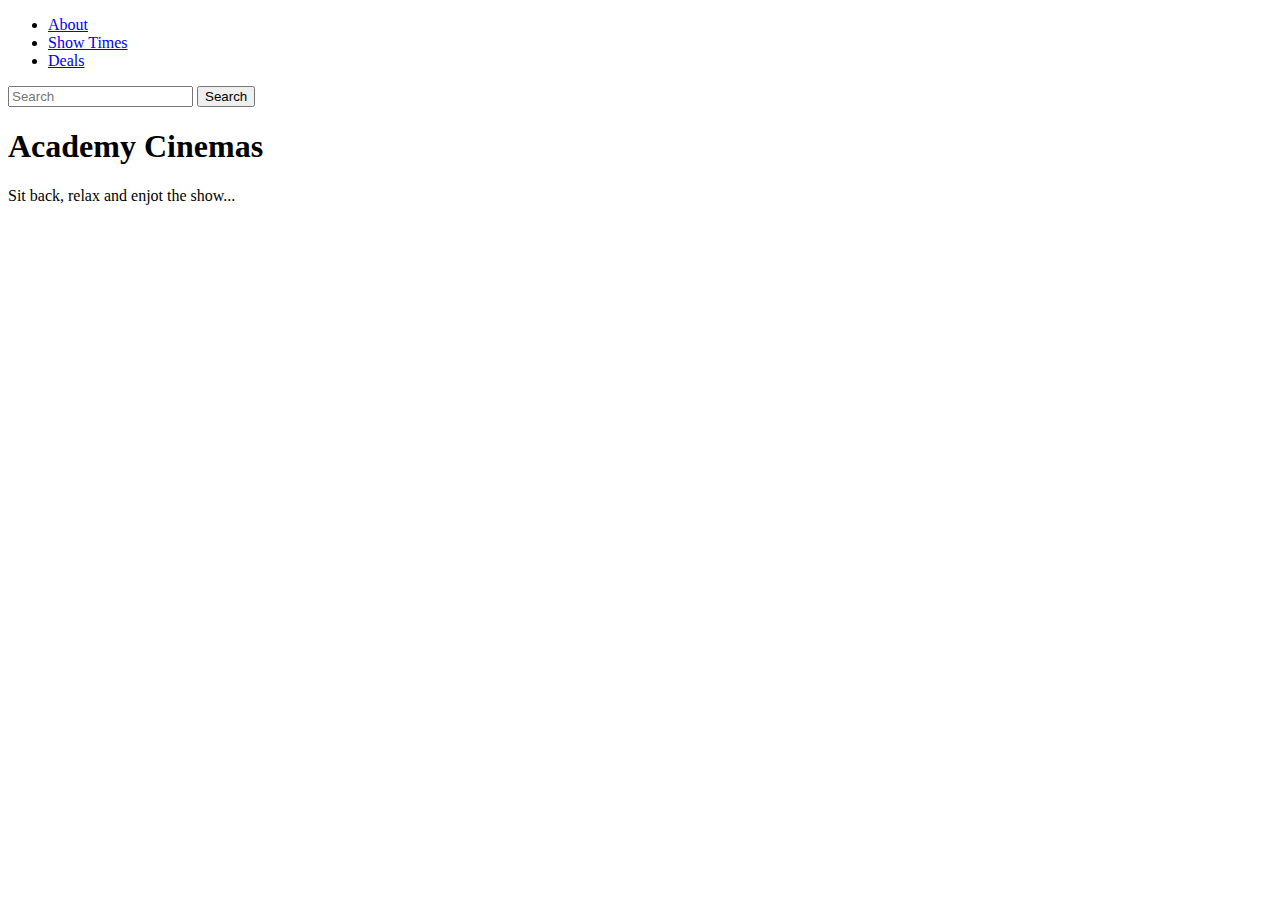
==== Bootstrap/index.html @ c0e187db "Bootstrap folder added, first video code added" ====
<!doctype html>
<html lang="en">
  <head>
    <!-- Required meta tags -->
    <meta charset="utf-8">
    <meta name="viewport" content="width=device-width, initial-scale=1, shrink-to-fit=no">

    <!-- Bootstrap CSS -->
    <link rel="stylesheet" href="https://cdn.jsdelivr.net/npm/bootstrap@4.1.3/dist/css/bootstrap.min.css" integrity="sha384-MCw98/SFnGE8fJT3GXwEOngsV7Zt27NXFoaoApmYm81iuXoPkFOJwJ8ERdknLPMO" crossorigin="anonymous">

    <title>Academy Cinemas</title>
  </head>
  <body>
	<div class="container">

		<!-- BOOTSTRAP CODE FOR NAV -->
		<nav class="navbar navbar-expand-lg navbar-light bg-info">
		  
			<div class="collapse navbar-collapse" id="navbarSupportedContent">
				<ul class="navbar-nav mr-auto">
					<li class="nav-item active">
				  		<a class="nav-link text-light" href="#">About</a>
					</li>
					
					<li class="nav-item active">
				  		<a class="nav-link text-light" href="#">Show Times</a>
					</li>
					<!-- Removing the dropdown menu
					<li class="nav-item dropdown">
				 		<a class="nav-link dropdown-toggle" href="#" id="navbarDropdown" role="button" data-toggle="dropdown" aria-haspopup="true" aria-expanded="false">
							Dropdown
				  		</a>
				  		<div class="dropdown-menu" aria-labelledby="navbarDropdown">
							<a class="dropdown-item" href="#">Action</a>
							<a class="dropdown-item" href="#">Another action</a>
							<div class="dropdown-divider"></div>
							<a class="dropdown-item" href="#">Something else here</a>
				  		</div>
					</li>
					-->
					<li class="nav-item active">
				  		<a class="nav-link text-light" href="#">Deals</a>
					</li>
			  	</ul>

			  	<form class="form-inline my-2 my-lg-0">
					<input class="form-control mr-sm-2" type="search" placeholder="Search" aria-label="Search">
					<button class="btn btn-primary my-2 my-sm-0 text-light" type="submit">Search</button>
			  	</form>
			</div>
		</nav>

		<!-- JUMBOTRON -->
		<div class="jumbotron jumbotron-fluid bg-info text-light">
			<div class="container text-center">
				<h1 class="display-4">Academy Cinemas</h1>
				<p class="lead">Sit back, relax and enjot the show...</p>
			</div>
		</div>

	</div>

    <!-- Optional JavaScript -->
    <!-- jQuery first, then Popper.js, then Bootstrap JS -->
    <script src="https://code.jquery.com/jquery-3.3.1.slim.min.js" integrity="sha384-q8i/X+965DzO0rT7abK41JStQIAqVgRVzpbzo5smXKp4YfRvH+8abtTE1Pi6jizo" crossorigin="anonymous"></script>
    <script src="https://cdn.jsdelivr.net/npm/popper.js@1.14.3/dist/umd/popper.min.js" integrity="sha384-ZMP7rVo3mIykV+2+9J3UJ46jBk0WLaUAdn689aCwoqbBJiSnjAK/l8WvCWPIPm49" crossorigin="anonymous"></script>
    <script src="https://cdn.jsdelivr.net/npm/bootstrap@4.1.3/dist/js/bootstrap.min.js" integrity="sha384-ChfqqxuZUCnJSK3+MXmPNIyE6ZbWh2IMqE241rYiqJxyMiZ6OW/JmZQ5stwEULTy" crossorigin="anonymous"></script>
  </body>
</html>
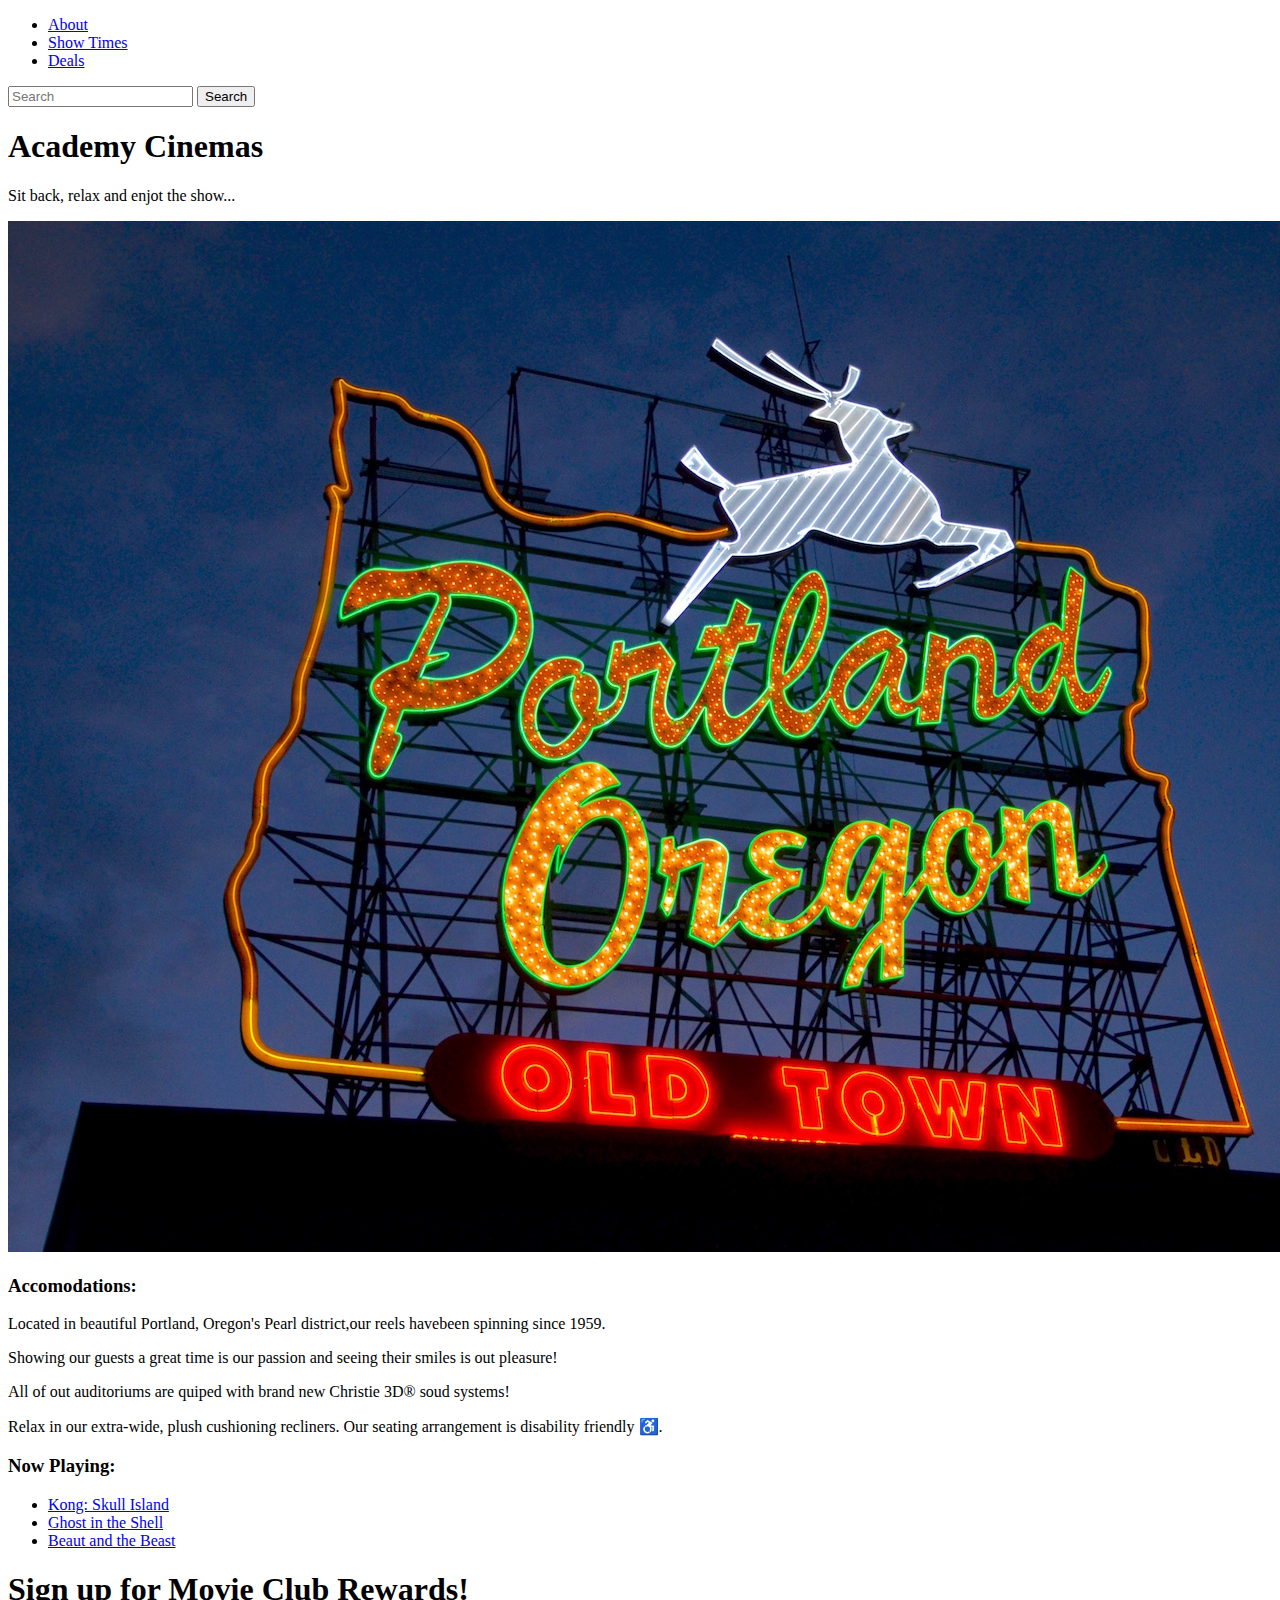
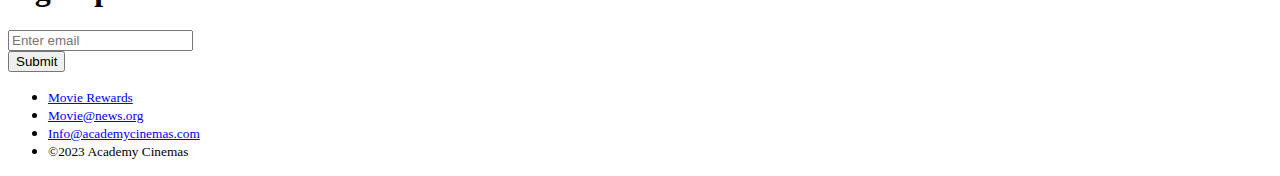
==== commit 2fd1b4cf: "Final save for the day" ====
--- a/Bootstrap/index.html
+++ b/Bootstrap/index.html
@@ -58,6 +58,66 @@
 			</div>
 		</div>
 
+		<!-- COLUMNS -->
+		<div class="container">
+			<div class="row">
+				<div class="col-sm">
+					<img class="img-fluid" src="./images/pdx.jpg" alt="">
+				</div>
+				<div class="col-sm">
+					<h3>Accomodations:</h3>
+					<p>Located in beautiful Portland, Oregon's Pearl district,our reels havebeen spinning since 1959.</p>
+					<p>Showing our guests a great time is our passion and seeing their smiles is out pleasure!</p>
+					<p>All of out auditoriums are quiped with brand new Christie 3D&reg; soud systems!</p>
+					<p>Relax in our extra-wide, plush cushioning recliners. Our seating arrangement is disability friendly &#9855;.</p>
+				</div>
+				<div class="col-sm">
+					<h3>Now Playing:</h3>
+					<ul class="list-group">
+						<li class="list-group-item">
+							<a class="nav-link" href="#">Kong: Skull Island</a>
+						</li>
+						<li class="list-group-item">
+							<a class="nav-link" href="#">Ghost in the Shell</a>
+						</li>
+						<li class="list-group-item">
+							<a class="nav-link" href="#">Beaut and the Beast</a>
+						</li>
+					</ul>
+				</div>
+			</div>
+		</div>
+
+		<!-- SHOWTIMES -->
+
+		<!-- FORMS -->
+		<div class="text-center">
+			<form>
+				<h1 class="text-primary my-5">Sign up for Movie Club Rewards!</h1>
+				<div class="form-group">
+					<input type="email" class="form-control" id="exampleInputEmail1" aria-describedby="emailHelp" placeholder="Enter email">
+				</div>
+				<button type="submit" class="btn btn-primary">Submit</button>
+			</form>
+		</div>
+
+		<div class="container my-5">
+			<ul	class="nav">
+				<li class="nav-item">
+					<small><a class="nav-link active" href="#">Movie Rewards</a></small>
+				</li>
+				<li class="nav-item">
+					<small><a class="nav-link" href="#">Movie@news.org</a></small>
+				</li>
+				<li class="nav-item">
+					<small><a class="nav-link" href="#">Info@academycinemas.com</a></small>
+				</li>
+				<li class="nav-item">
+					<small class="nav-link" href="#">&copy;2023 Academy Cinemas</small>
+				</li>
+			</ul>
+		</div>
+
 	</div>
 
     <!-- Optional JavaScript -->
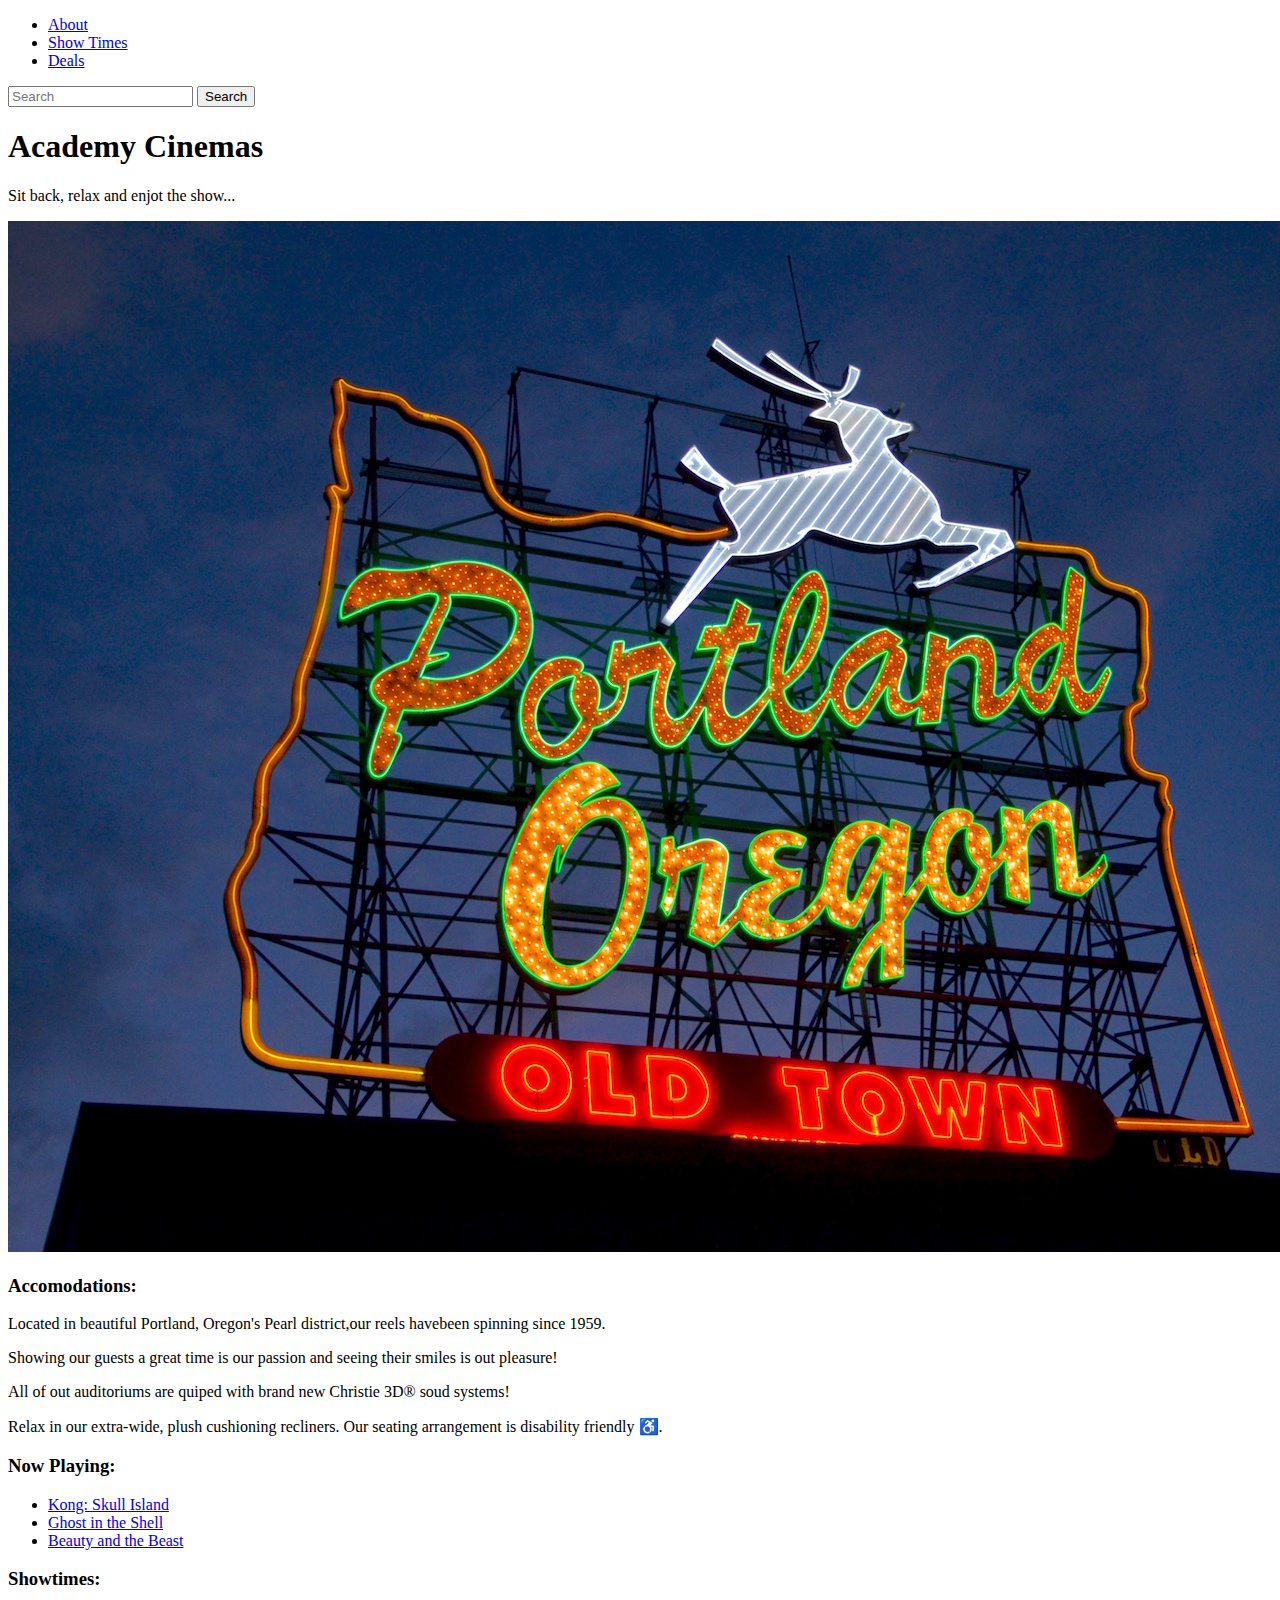
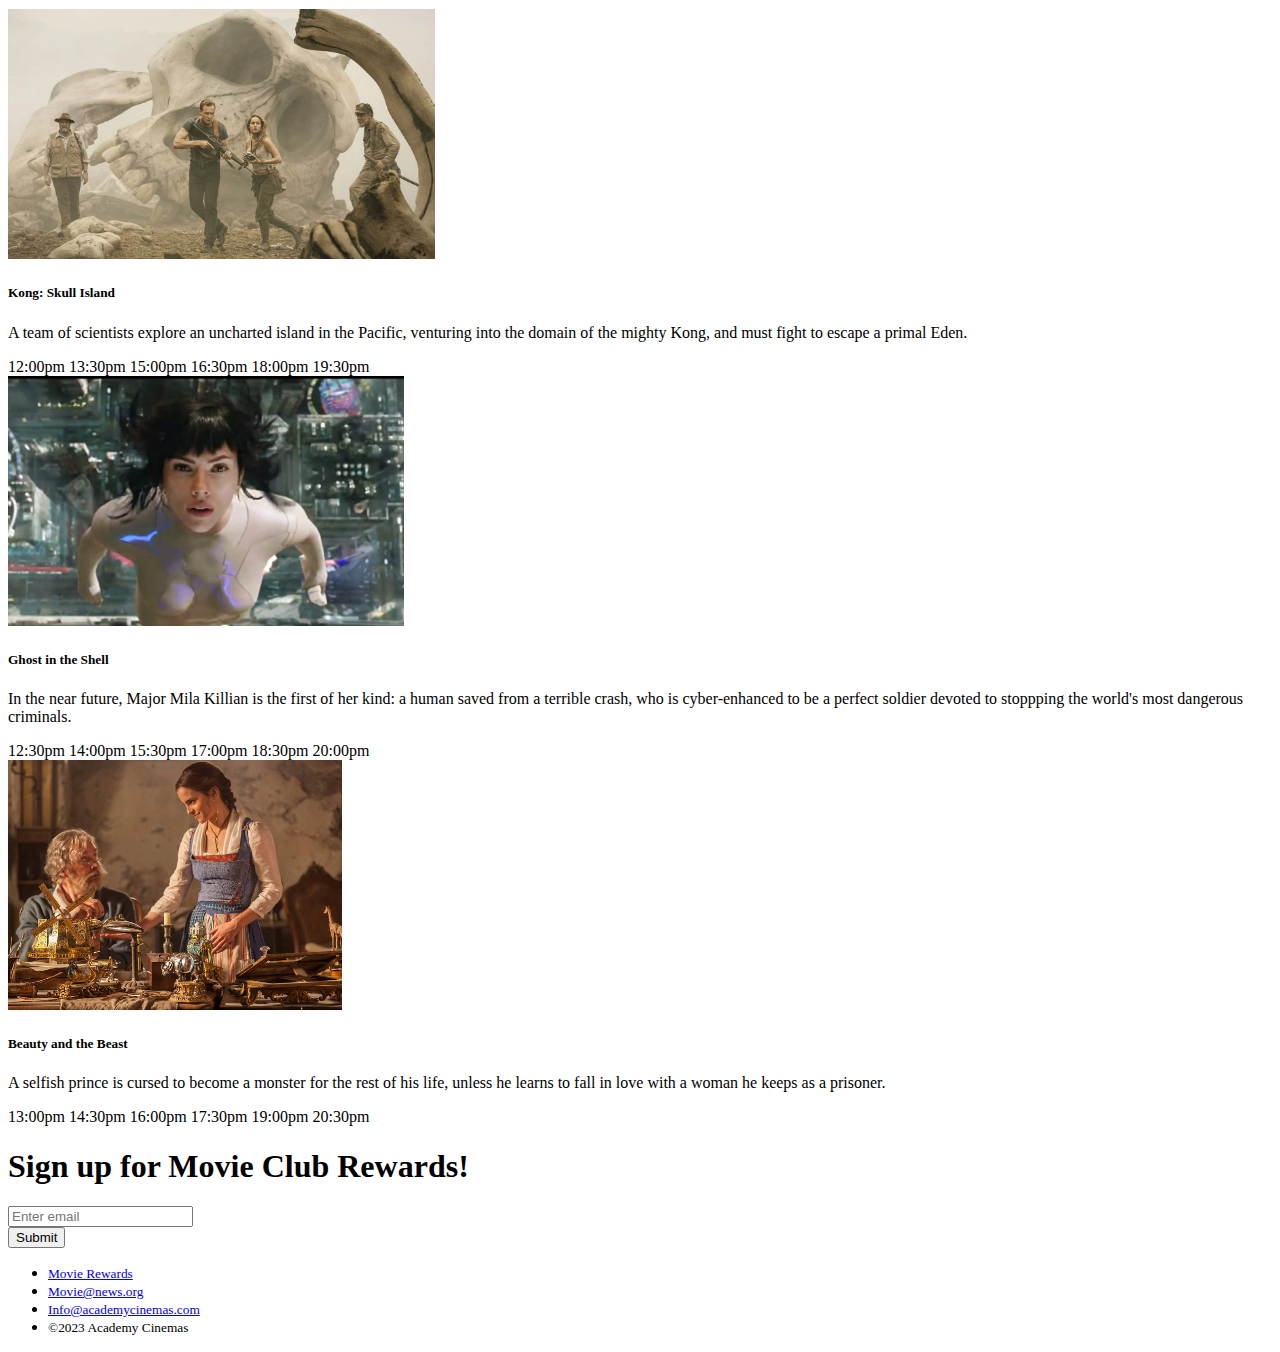
==== commit 930f87b3: "Academy cinema project finished" ====
--- a/Bootstrap/index.html
+++ b/Bootstrap/index.html
@@ -10,7 +10,7 @@
 
     <title>Academy Cinemas</title>
   </head>
-  <body>
+  <body class="bg-light">
 	<div class="container">
 
 		<!-- BOOTSTRAP CODE FOR NAV -->
@@ -18,28 +18,17 @@
 		  
 			<div class="collapse navbar-collapse" id="navbarSupportedContent">
 				<ul class="navbar-nav mr-auto">
+
 					<li class="nav-item active">
-				  		<a class="nav-link text-light" href="#">About</a>
+				  		<a class="nav-link text-light" href="#about">About</a>
 					</li>
 					
 					<li class="nav-item active">
-				  		<a class="nav-link text-light" href="#">Show Times</a>
+				  		<a class="nav-link text-light" href="#showtimes">Show Times</a>
 					</li>
-					<!-- Removing the dropdown menu
-					<li class="nav-item dropdown">
-				 		<a class="nav-link dropdown-toggle" href="#" id="navbarDropdown" role="button" data-toggle="dropdown" aria-haspopup="true" aria-expanded="false">
-							Dropdown
-				  		</a>
-				  		<div class="dropdown-menu" aria-labelledby="navbarDropdown">
-							<a class="dropdown-item" href="#">Action</a>
-							<a class="dropdown-item" href="#">Another action</a>
-							<div class="dropdown-divider"></div>
-							<a class="dropdown-item" href="#">Something else here</a>
-				  		</div>
-					</li>
-					-->
+
 					<li class="nav-item active">
-				  		<a class="nav-link text-light" href="#">Deals</a>
+				  		<a class="nav-link text-light" href="#deals">Deals</a>
 					</li>
 			  	</ul>
 
@@ -59,7 +48,7 @@
 		</div>
 
 		<!-- COLUMNS -->
-		<div class="container">
+		<div class="container" id="about">
 			<div class="row">
 				<div class="col-sm">
 					<img class="img-fluid" src="./images/pdx.jpg" alt="">
@@ -75,13 +64,13 @@
 					<h3>Now Playing:</h3>
 					<ul class="list-group">
 						<li class="list-group-item">
-							<a class="nav-link" href="#">Kong: Skull Island</a>
+							<a class="nav-link" href="#kongskullisland">Kong: Skull Island</a>
 						</li>
 						<li class="list-group-item">
-							<a class="nav-link" href="#">Ghost in the Shell</a>
+							<a class="nav-link" href="#ghostintheshell">Ghost in the Shell</a>
 						</li>
 						<li class="list-group-item">
-							<a class="nav-link" href="#">Beaut and the Beast</a>
+							<a class="nav-link" href="#beautyandthebeast">Beauty and the Beast</a>
 						</li>
 					</ul>
 				</div>
@@ -89,13 +78,65 @@
 		</div>
 
 		<!-- SHOWTIMES -->
+		<div class="container" id="showtimes">
+			<h3>Showtimes:</h3>
+			<div class="row">
+				<div class="col-sm" id="kongskullisland">
+					<div class="card mb-3">
+						<img src="./images/kongskullisland.jpg" class="card-img-top" alt="..." height="250">
+						<div class="card-body">
+							<h5 class="card-title">Kong: Skull Island</h5>
+							<p class="card-text">A team of scientists explore an uncharted island in the Pacific, venturing into the domain of the mighty Kong, and must fight to escape a primal Eden.</p>
+							<span class="badge badge-pill badge-info">12:00pm</span>
+							<span class="badge badge-pill badge-info">13:30pm</span>
+							<span class="badge badge-pill badge-info">15:00pm</span>
+							<span class="badge badge-pill badge-info">16:30pm</span>
+							<span class="badge badge-pill badge-info">18:00pm</span>
+							<span class="badge badge-pill badge-info">19:30pm</span>
+						</div>
+					</div>
+				</div>
+
+				<div class="col-sm" id="ghostintheshell">
+					<div class="card mb-3">
+						<img src="./images/ghostintheshell.jpg" class="card-img-top" alt="..." height="250">
+						<div class="card-body">
+							<h5 class="card-title">Ghost in the Shell</h5>
+							<p class="card-text">In the near future, Major Mila Killian is the first of her kind: a human saved from a terrible crash, who is cyber-enhanced to be a perfect soldier devoted to stoppping the world's most dangerous criminals.</p>
+							<span class="badge badge-pill badge-info">12:30pm</span>
+							<span class="badge badge-pill badge-info">14:00pm</span>
+							<span class="badge badge-pill badge-info">15:30pm</span>
+							<span class="badge badge-pill badge-info">17:00pm</span>
+							<span class="badge badge-pill badge-info">18:30pm</span>
+							<span class="badge badge-pill badge-info">20:00pm</span>
+						</div>
+					</div>
+				</div>
+
+				<div class="col-sm" id="beautyandthebeast">
+					<div class="card mb-3">
+						<img src="./images/beautyandthebeast.jpg" class="card-img-top" alt="..." height="250">
+						<div class="card-body">
+							<h5 class="card-title">Beauty and the Beast</h5>
+							<p class="card-text">A selfish prince is cursed to become a  monster for the rest of his life, unless he learns to fall in love with a woman he keeps as a prisoner.</p>
+							<span class="badge badge-pill badge-info">13:00pm</span>
+							<span class="badge badge-pill badge-info">14:30pm</span>
+							<span class="badge badge-pill badge-info">16:00pm</span>
+							<span class="badge badge-pill badge-info">17:30pm</span>
+							<span class="badge badge-pill badge-info">19:00pm</span>
+							<span class="badge badge-pill badge-info">20:30pm</span>
+						</div>
+					</div>
+				</div>
+			</div>
+		</div>
 
 		<!-- FORMS -->
-		<div class="text-center">
+		<div class="text-center" id="deals">
 			<form>
 				<h1 class="text-primary my-5">Sign up for Movie Club Rewards!</h1>
 				<div class="form-group">
-					<input type="email" class="form-control" id="exampleInputEmail1" aria-describedby="emailHelp" placeholder="Enter email">
+					<input type="email" class="form-control" id="exampleInputEmail1" placeholder="Enter email">
 				</div>
 				<button type="submit" class="btn btn-primary">Submit</button>
 			</form>
@@ -113,7 +154,7 @@
 					<small><a class="nav-link" href="#">Info@academycinemas.com</a></small>
 				</li>
 				<li class="nav-item">
-					<small class="nav-link" href="#">&copy;2023 Academy Cinemas</small>
+					<small class="nav-link">&copy;2023 Academy Cinemas</small>
 				</li>
 			</ul>
 		</div>
